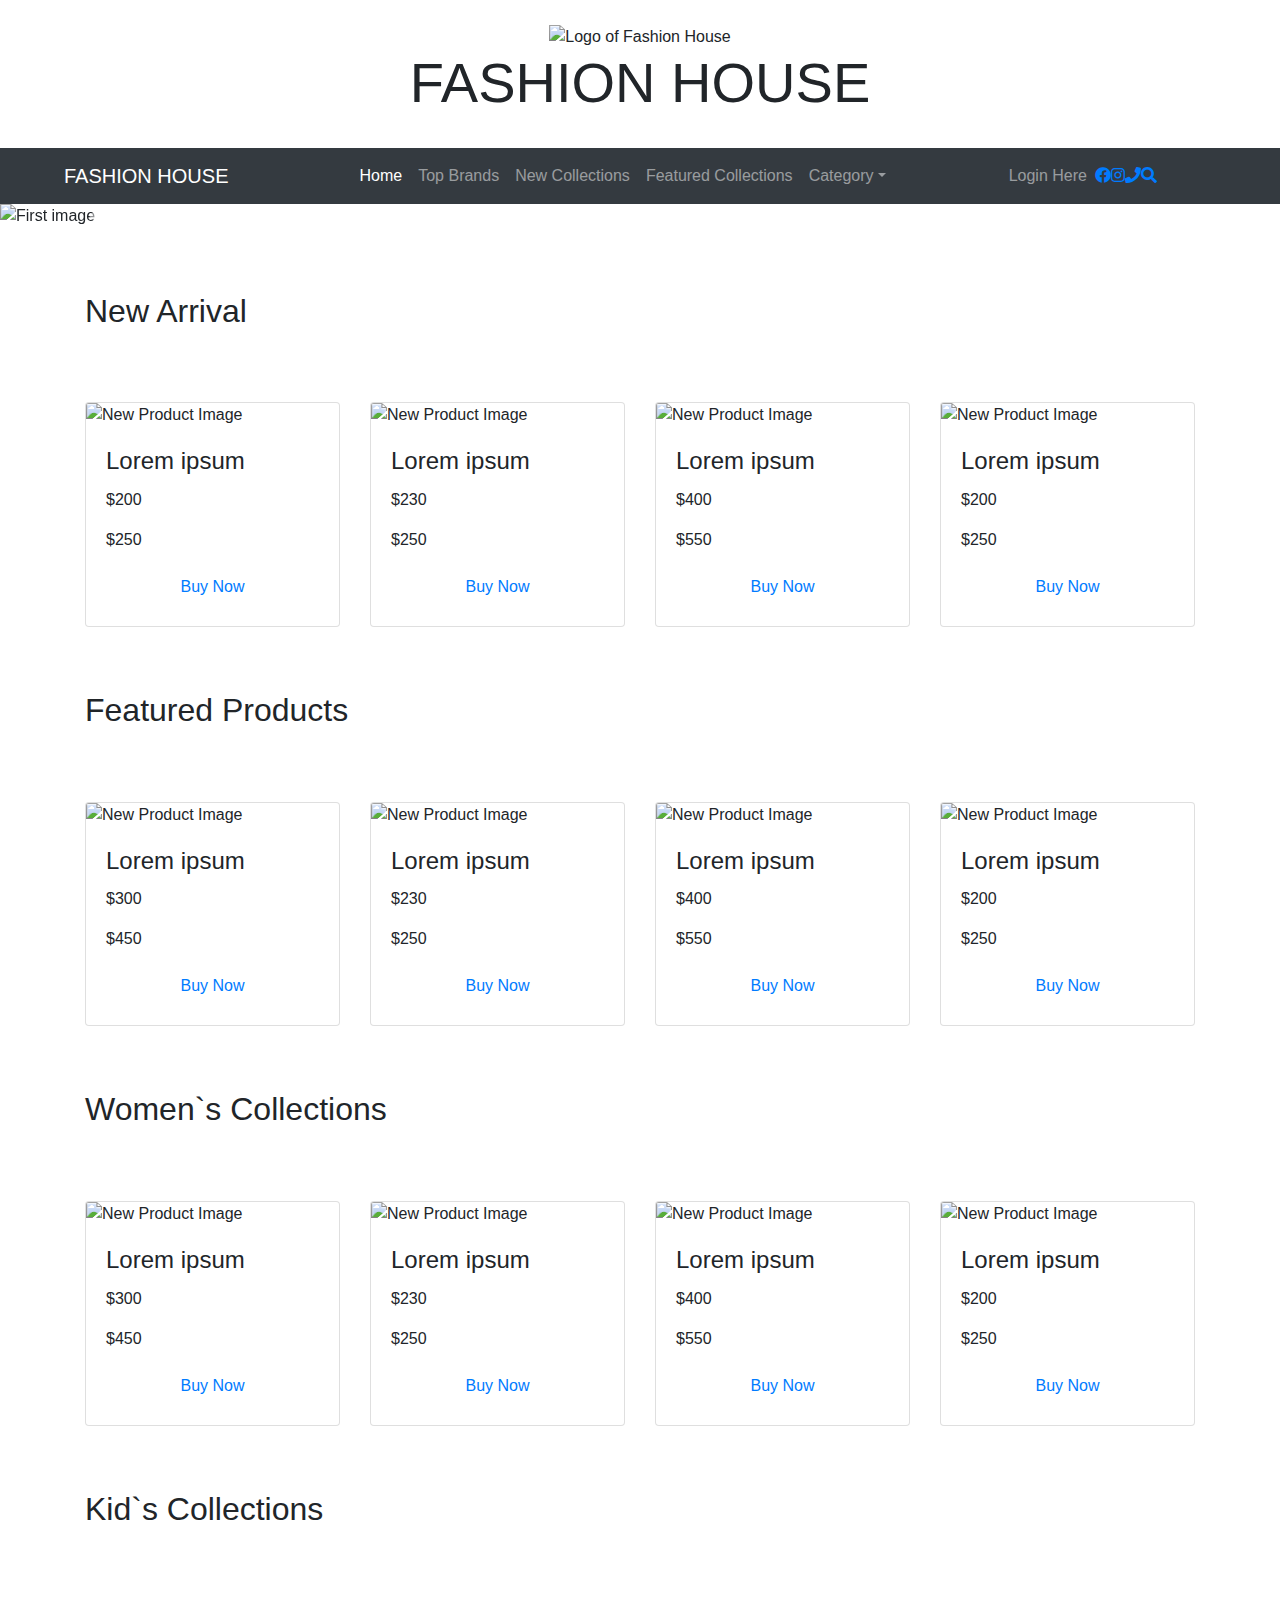
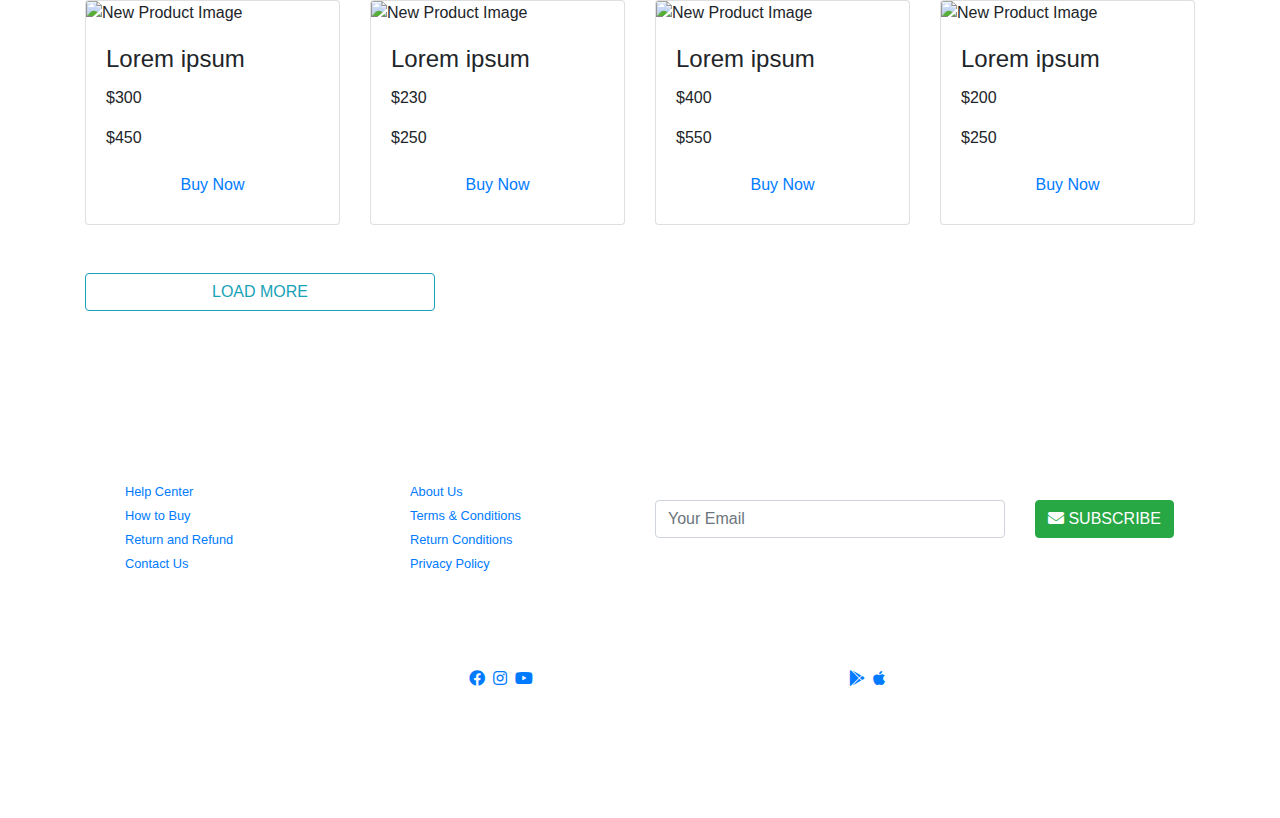
==== index.html @ e8bd5ace "Add files via upload" ====
<!doctype html>
<html lang="en">

<head>
    <title>Home.Fashion House</title>
    <!-- Required meta tags -->
    <meta charset="utf-8">
    <meta name="viewport" content="width=device-width, initial-scale=1, shrink-to-fit=no">

    <!-- Bootstrap CSS -->
    <link rel="stylesheet" href="https://stackpath.bootstrapcdn.com/bootstrap/4.1.3/css/bootstrap.min.css">
    <link rel="stylesheet" href="https://use.fontawesome.com/releases/v5.1.1/css/all.css">
    <link rel="stylesheet" href="https://maxcdn.bootstrapcdn.com/font-awesome/4.7.0/css/font-awesome.min.css">
    <!-- Main CSS File -->
    <link rel="stylesheet" href="css/style.css">
</head>

<body>

    <!-- BRAND NAME SECTION -->

    <section class="py-4 text-center" id="brand-section">
        <div class="container">
            <div class="row">
                <div class="col text-center">
                    <img src="img/Logo.png" class="img-fluid" alt="Logo of Fashion House">
                    <h1 class="display-4">FASHION <span id="markup">HOUSE</span></h1>
                </div>
            </div>
        </div>
    </section>

    <!-- NAVBAR SECTION -->

    <nav class="navbar navbar-expand-sm navbar-dark bg-dark py-2" id="main-navbar">
        <button class="navbar-toggler d-lg-none" type="button" data-toggle="collapse" data-target="#collapsibleNavId" aria-controls="collapsibleNavId" aria-expanded="false" aria-label="Toggle navigation">
            <span class="navbar-toggler-icon"></span>
        </button>
        <a class="navbar-brand ml-5" href="index.html">FASHION <span id="markup">HOUSE</span></a>
        <div class="collapse navbar-collapse" id="collapsibleNavId">
            <ul class="navbar-nav mx-auto">
                <li class="nav-item active">
                    <a class="nav-link" href="#">Home <span class="sr-only">(current)</span></a>
                </li>
                <li class="nav-item">
                    <a class="nav-link" href="#">Top Brands</a>
                </li>
                <li class="nav-item">
                    <a class="nav-link" href="#">New Collections</a>
                </li>
                <li class="nav-item">
                    <a class="nav-link" href="#">Featured Collections</a>
                </li>
                <li class="nav-item dropdown">
                    <a class="nav-link dropdown-toggle" href="#" id="dropdownId" data-toggle="dropdown" aria-haspopup="true" aria-expanded="false">Category</a>
                    <div class="dropdown-menu" aria-labelledby="dropdownId">
                        <a class="dropdown-item" href="#">Women`s Colloections</a>
                        <a class="dropdown-item" href="#">Men`s Collections</a>
                        <a class="dropdown-item" href="#">Kids Collections</a>
                    </div>
                </li>
            </ul>

            <ul class="navbar-nav mr-auto">
                <li class="nav-item" id="user-login">
                    <a class="nav-link" href="#">Login Here</a>
                </li>
                <li class="nav-item mt-2">
                    <a href="#" id="social-icon"><i class="fab fa-facebook-f"></i></a>
                </li>
                <li class="nav-item mt-2">
                    <a href="#" id="social-icon"><i class="fab fa-instagram"></i></a>
                </li>
                <li class="nav-item mt-2">
                    <a href="#" id="social-icon"><i class="fas fa-phone"></i></a>
                </li>
                </li>
                <li class="nav-item mt-2">
                    <a href="#" id="social-icon" data-toggle="modal" data-target="#modelId"><i class="fas fa-search"></i></a>
                </li>

            </ul>
        </div>
    </nav>

    <!-- SHOWCASE -->

    <section class="d-none d-md-block" id="hero-section">
        <div id="carouselExampleControls" class="carousel slide " data-ride="carousel">
            <div class="carousel-inner">
                <div class="carousel-item active">
                    <img class="d-block w-100" src="img/Hero-Image1.PNG" alt="First image">
                </div>
                <div class="carousel-item">
                    <img class="d-block w-100" src="img/Hero-Image2.jpg" alt="Second image">
                </div>
                <div class="carousel-item">
                    <img class="d-block w-100" src="img/Hero-Image3.PNG" alt="Third image">
                </div>
                <div class="carousel-item">
                    <img class="d-block w-100" src="img/Hero-Image4.jpg" alt="Fourth image">
                </div>
            </div>
            <a class="carousel-control-prev" href="#carouselExampleControls" role="button" data-slide="prev">
                <span class="carousel-control-prev-icon" aria-hidden="true"></span>
                <span class="sr-only">Previous</span>
            </a>
            <a class="carousel-control-next" href="#carouselExampleControls" role="button" data-slide="next">
                <span class="carousel-control-next-icon" aria-hidden="true"></span>
                <span class="sr-only">Next</span>
            </a>
        </div>
    </section>

    <section id="new_product" class="py-5">
        <div class="container">
            <div class="header py-3">
                <h2>New Arrival</h2>
            </div>
            <div class="row py-5">
                <div class="col">
                    <div class="card-deck">
                        <div class="card">
                            <img class="card-img-top" src="img/New_product.jpeg" alt="New Product Image">
                            <div class="card-body">
                                <h4 class="card-title">Lorem ipsum</h4>
                                <p class="card-text">$200</p>
                                <p class="card-text" id="discount">$250</p>
                                <a href="#" class="btn btn-block">Buy Now</a>
                            </div>
                        </div>
                        <div class="card">
                            <img class="card-img-top" src="img/New_product9.jpeg" alt="New Product Image">
                            <div class="card-body">
                                <h4 class="card-title">Lorem ipsum</h4>
                                <p class="card-text">$230</p>
                                <p class="card-text" id="discount">$250</p>
                                <a href="#" class="btn btn-block">Buy Now</a>
                            </div>
                        </div>
                        <div class="card">
                            <img class="card-img-top" src="img/New_product5.jpeg" alt="New Product Image">
                            <div class="card-body">
                                <h4 class="card-title">Lorem ipsum</h4>
                                <p class="card-text">$400</p>
                                <p class="card-text" id="discount">$550</p>
                                <a href="#" class="btn btn-block">Buy Now</a>
                            </div>
                        </div>
                        <div class="card">
                            <img class="card-img-top" src="img/New_product10.jpeg" alt="New Product Image">
                            <div class="card-body">
                                <h4 class="card-title">Lorem ipsum</h4>
                                <p class="card-text">$200</p>
                                <p class="card-text" id="discount">$250</p>
                                <a href="#" class="btn btn-block">Buy Now</a>
                            </div>
                        </div>


                    </div>
                </div>
            </div>
            <!-- Second Row -->
            <div class="header py-3">
                <h2>Featured Products</h2>
            </div>
            <div class="row py-5">
                <div class="col">
                    <div class="card-deck">
                        <div class="card">
                            <img class="card-img-top" src="img/New_product8.jpeg" alt="New Product Image">
                            <div class="card-body">
                                <h4 class="card-title">Lorem ipsum</h4>
                                <p class="card-text">$300</p>
                                <p class="card-text" id="discount">$450</p>
                                <a href="#" class="btn btn-block">Buy Now</a>
                            </div>
                        </div>
                        <div class="card">
                            <img class="card-img-top" src="img/New_product11.jpeg" alt="New Product Image">
                            <div class="card-body">
                                <h4 class="card-title">Lorem ipsum</h4>
                                <p class="card-text">$230</p>
                                <p class="card-text" id="discount">$250</p>
                                <a href="#" class="btn btn-block">Buy Now</a>
                            </div>
                        </div>
                        <div class="card">
                            <img class="card-img-top" src="img/New_product12.jpeg" alt="New Product Image">
                            <div class="card-body">
                                <h4 class="card-title">Lorem ipsum</h4>
                                <p class="card-text">$400</p>
                                <p class="card-text" id="discount">$550</p>
                                <a href="#" class="btn btn-block">Buy Now</a>
                            </div>
                        </div>
                        <div class="card">
                            <img class="card-img-top" src="img/New_product13.jpeg" alt="New Product Image">
                            <div class="card-body">
                                <h4 class="card-title">Lorem ipsum</h4>
                                <p class="card-text">$200</p>
                                <p class="card-text" id="discount">$250</p>
                                <a href="#" class="btn btn-block">Buy Now</a>
                            </div>
                        </div>


                    </div>
                </div>
            </div>

            <!-- Third Row -->
            <div class="header py-3">
                <h2>Women`s Collections</h2>
            </div>
            <div class="row py-5">
                <div class="col">
                    <div class="card-deck">
                        <div class="card">
                            <img class="card-img-top" src="img/New_product14.jpg" alt="New Product Image">
                            <div class="card-body">
                                <h4 class="card-title">Lorem ipsum</h4>
                                <p class="card-text">$300</p>
                                <p class="card-text" id="discount">$450</p>
                                <a href="#" class="btn btn-block">Buy Now</a>
                            </div>
                        </div>
                        <div class="card">
                            <img class="card-img-top" src="img/New_product15.jpg" alt="New Product Image">
                            <div class="card-body">
                                <h4 class="card-title">Lorem ipsum</h4>
                                <p class="card-text">$230</p>
                                <p class="card-text" id="discount">$250</p>
                                <a href="#" class="btn btn-block">Buy Now</a>
                            </div>
                        </div>
                        <div class="card">
                            <img class="card-img-top" src="img/New_product16.jpg" alt="New Product Image">
                            <div class="card-body">
                                <h4 class="card-title">Lorem ipsum</h4>
                                <p class="card-text">$400</p>
                                <p class="card-text" id="discount">$550</p>
                                <a href="#" class="btn btn-block">Buy Now</a>
                            </div>
                        </div>
                        <div class="card">
                            <img class="card-img-top" src="img/New_product17.jpg" alt="New Product Image">
                            <div class="card-body">
                                <h4 class="card-title">Lorem ipsum</h4>
                                <p class="card-text">$200</p>
                                <p class="card-text" id="discount">$250</p>
                                <a href="#" class="btn btn-block">Buy Now</a>
                            </div>
                        </div>
                    </div>
                </div>

            </div>

            <!-- Fourth Row -->
            <div class="header py-3">
                <h2>Kid`s Collections</h2>
            </div>
            <div class="row py-5">
                <div class="col">
                    <div class="card-deck">
                        <div class="card">
                            <img class="card-img-top" src="img/Kid_Collection1.jpeg" alt="New Product Image">
                            <div class="card-body">
                                <h4 class="card-title">Lorem ipsum</h4>
                                <p class="card-text">$300</p>
                                <p class="card-text" id="discount">$450</p>
                                <a href="#" class="btn btn-block">Buy Now</a>
                            </div>
                        </div>
                        <div class="card">
                            <img class="card-img-top" src="img/Kid_Collection2.jpeg" alt="New Product Image">
                            <div class="card-body">
                                <h4 class="card-title">Lorem ipsum</h4>
                                <p class="card-text">$230</p>
                                <p class="card-text" id="discount">$250</p>
                                <a href="#" class="btn btn-block">Buy Now</a>
                            </div>
                        </div>
                        <div class="card">
                            <img class="card-img-top" src="img/Kid_Collection3.jpeg" alt="New Product Image">
                            <div class="card-body">
                                <h4 class="card-title">Lorem ipsum</h4>
                                <p class="card-text">$400</p>
                                <p class="card-text" id="discount">$550</p>
                                <a href="#" class="btn btn-block">Buy Now</a>
                            </div>
                        </div>
                        <div class="card">
                            <img class="card-img-top" src="img/Kid_Collection4.jpeg" alt="New Product Image">
                            <div class="card-body">
                                <h4 class="card-title">Lorem ipsum</h4>
                                <p class="card-text">$200</p>
                                <p class="card-text" id="discount">$250</p>
                                <a href="#" class="btn btn-block">Buy Now</a>
                            </div>
                        </div>
                    </div>
                </div>
            </div>
            <div class="row mb-4">
                <div class="col-md-4 text-center">
                    <a href="#" class="btn btn-block btn-outline-info" id="load-more">LOAD MORE</a>
                </div>
            </div>
        </div>
    </section>
    <!-- Main Footer -->
    <section class="pt-5 text-white" id="main-footer">
        <div class="container">
            <div class="row py-3">
                <div class="col-md-3">
                    <h5>Customer Care</h5>
                    <ul>
                        <li>
                            <a href="#"><small>Help Center</small></a>
                        </li>
                        <li>
                            <a href="#"><small>How to Buy</small></a>
                        </li>
                        <li>
                            <a href="#"><small>Return and Refund</small></a>
                        </li>
                        <li>
                            <a href="#"><small>Contact Us</small></a>
                        </li>
                    </ul>
                </div>
                <div class="col-md-3">
                    <h5>FASHION HOUSE</h5>
                    <ul>
                        <li>
                            <a href="#"><small>About Us</small></a>
                        </li>
                        <li>
                            <a href="#"><small>Terms & Conditions</small></a>
                        </li>
                        <li>
                            <a href="#"><small>Return Conditions</small></a>
                        </li>
                        <li>
                            <a href="#"><small>Privacy Policy</small></a>
                        </li>
                    </ul>
                </div>
                <div class="col-md-6">
                    <h4>Get Exclusive Deals and Offers</h4>
                    <div class="row py-3">
                        <div class="col-md-8">
                            <div class="form-group">
                                <input type="email" class="form-control" name="" id="" aria-describedby="helpId" placeholder="Your Email">
                            </div>
                        </div>
                        <div class="col-md-4">
                            <a href="#" class="btn btn-success">
                                <i class="fas fa-envelope"></i> SUBSCRIBE
                            </a>
                        </div>
                    </div>
                </div>
            </div>
            <div class="row py-4">
                <div class="col-md-4">
                    <h5>Payment Method</h5>
                    <div class="d-flex flex-row">
                        <div class="p-1" id="payment-method">
                            <p><i class="fas fa-hand-holding-usd"></i></p>
                        </div>
                        <div class="p-1" id="payment-method">
                            <p><i class="fab fa-cc-mastercard"></i></p>
                        </div>
                        <div class="p-1" id="payment-method">
                            <p><i class="fab fa-cc-visa"></i></p>
                        </div>
                        <div class="p-1" id="payment-method">
                            <p><i class="fab fa-paypal"></i></p>
                        </div>
                        <div class="p-1" id="payment-method">
                            <p><i class="fas fa-university"></i></p>
                        </div>
                    </div>
                </div>
                <div class="col-md-4">
                    <h5>Follow Us</h5>
                    <div class="d-flex flex-row">
                        <div class="p-1" id="social-icon">
                            <a href="#"><i class="fab fa-facebook-f"></i></a>
                        </div>
                        <div class="p-1" id="social-icon">
                            <a href="#"><i class="fab fa-instagram"></i></a>
                        </div>
                        <div class="p-1" id="social-icon">
                            <a href="#"><i class="fab fa-youtube"></i></a>
                        </div>
                    </div>
                </div>
                <div class="col-md-4">
                    <h5>Download our App</h5>
                    <div class="d-flex flex-row">
                        <div class="p-1" id="app-store">
                            <a href="#"><i class="fab fa-google-play"></i></a>
                        </div>
                        <div class="p-1" id="app-store">
                            <a href="#"><i class="fab fa-apple"></i></a>
                        </div>
                    </div>
                </div>
            </div>
            <div class="row pt-3 pb-2 mt-2">
                <div class="col text-center">
                    <h6>All rights are reserved &copy; By FASHION HOUSE</h6>
                    <small>Design & Developed By Touhidul Shawan</small>
                </div>
            </div>
        </div>
    </section>


    <!-- Modal -->
    <div class="modal fade" id="modelId" tabindex="-1" role="dialog" aria-labelledby="modelTitleId" aria-hidden="true">
        <div class="modal-dialog" role="document">
            <div class="modal-content">
                <div class="modal-body py-5 bg-dark text-light">
                    <form action="">
                        <div class="form-group">
                            <input type="text" class="form-control" name="search" id="search" maxlength="50" aria-describedby="helpId" placeholder="Search Here">
                        </div>
                        <a href="#" class="btn btn-outline-info btn-block">Search</a>
                    </form>
                </div>
            </div>
        </div>
    </div>
    <!-- Optional JavaScript -->
    <!-- jQuery first, then Popper.js, then Bootstrap JS -->
    <script src="https://code.jquery.com/jquery-3.3.1.slim.min.js"></script>
    <script src="https://cdnjs.cloudflare.com/ajax/libs/popper.js/1.14.3/umd/popper.min.js"></script>
    <script src="https://stackpath.bootstrapcdn.com/bootstrap/4.1.3/js/bootstrap.min.js"></script>
    <script src="js/script.js"></script>
</body>

</html>
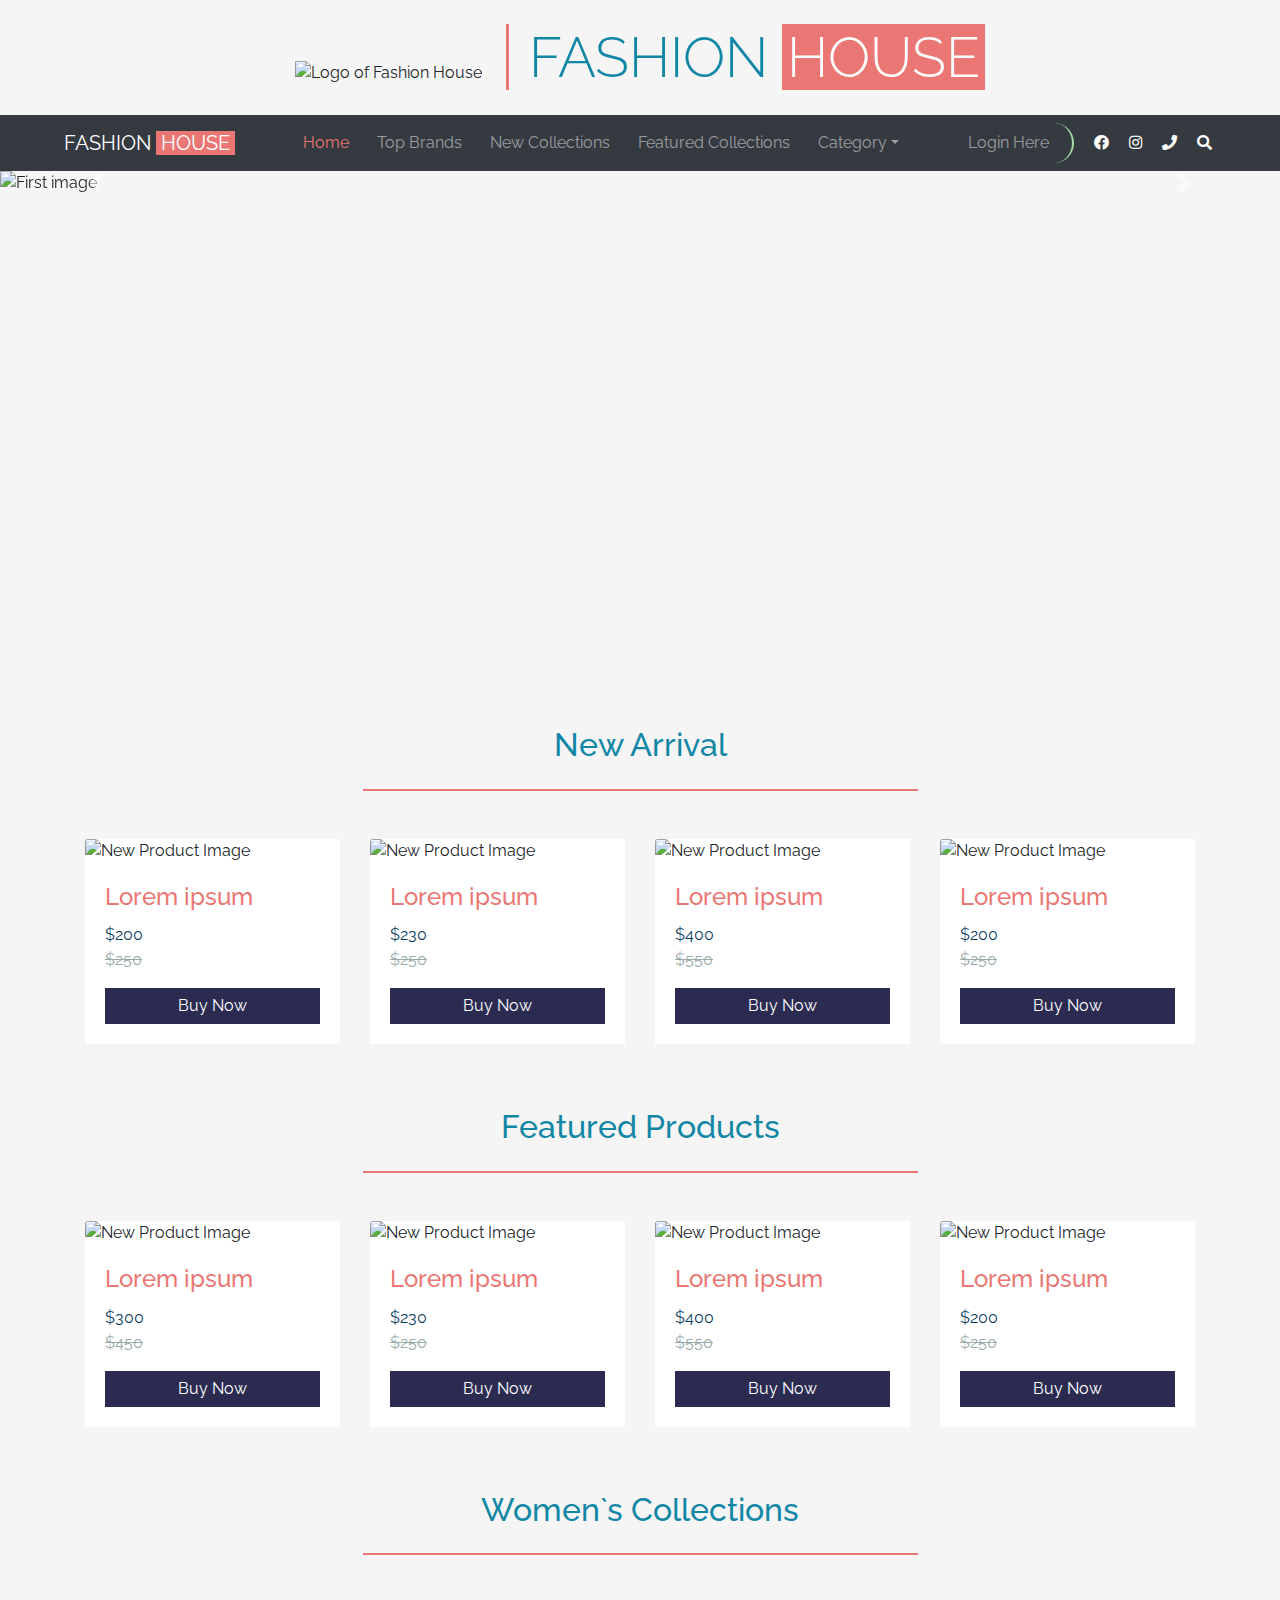
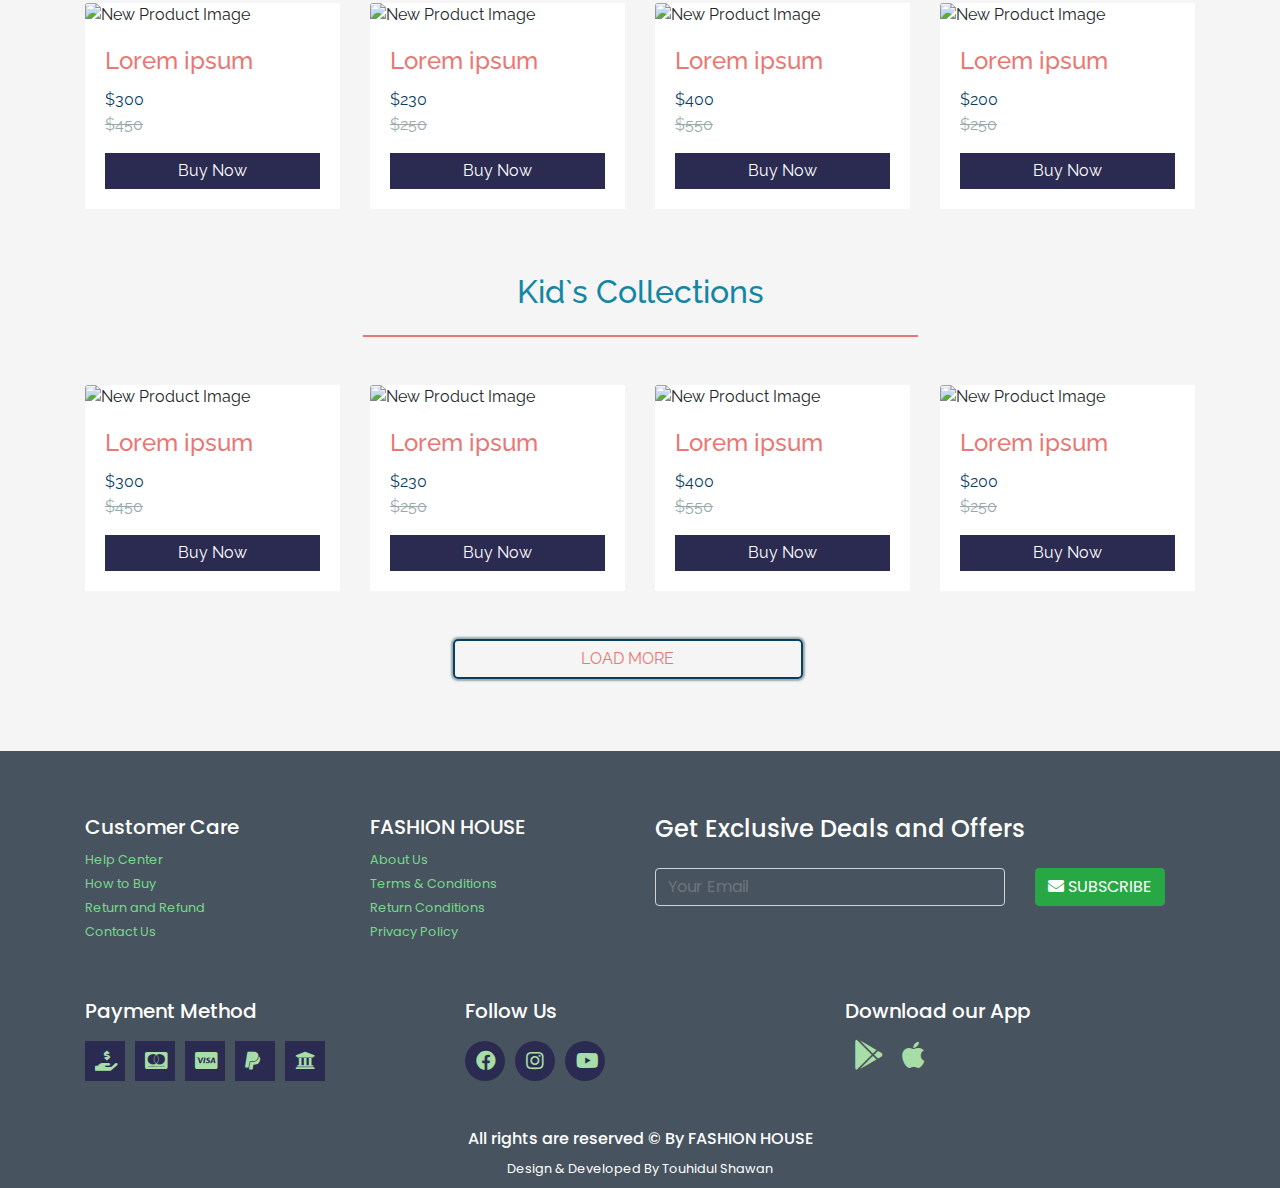
==== commit 7483bb71: "Update index.html" ====
--- a/index.html
+++ b/index.html
@@ -12,7 +12,7 @@
     <link rel="stylesheet" href="https://use.fontawesome.com/releases/v5.1.1/css/all.css">
     <link rel="stylesheet" href="https://maxcdn.bootstrapcdn.com/font-awesome/4.7.0/css/font-awesome.min.css">
     <!-- Main CSS File -->
-    <link rel="stylesheet" href="css/style.css">
+    <link rel="stylesheet" href="src/css/style.css">
 </head>
 
 <body>
@@ -445,4 +445,4 @@
     <script src="js/script.js"></script>
 </body>
 
-</html>+</html>
--- a/src/css/style.css
+++ b/src/css/style.css
@@ -0,0 +1,258 @@
+/*=============================================
+=            All Fonts                        =
+=============================================*/
+@import url("https://fonts.googleapis.com/css?family=Raleway:600");
+@import url("https://fonts.googleapis.com/css?family=Poppins:600");
+/*=============================================
+=            All Colors                       =
+=============================================*/
+/* Overlay */
+body {
+  margin: 0;
+  padding: 0;
+  font-family: "Raleway", sans-serif;
+  background: #F5F5F5;
+}
+
+.sticky {
+  position: fixed;
+  top: 0;
+  width: 100%;
+}
+
+#brand-section {
+  margin: 0 auto;
+}
+
+#brand-section img {
+  width: 100px;
+  height: 100px;
+  display: inline;
+  margin-right: 20px;
+}
+
+#brand-section h1 {
+  display: inline;
+  border-left: 3px solid #ea7773;
+  margin-top: 10px;
+  padding-left: 20px;
+  color: #1287a5;
+}
+
+span#markup {
+  background: #ea7773;
+  padding-left: 5px;
+  padding-right: 5px;
+  color: #ffffff;
+}
+
+#main-navbar {
+  z-index: 1;
+}
+
+#main-navbar ul li a {
+  padding-left: 10px;
+  margin-right: 10px;
+}
+
+#main-navbar ul li a:hover {
+  color: #a7dda7;
+  border-left: 2px solid #a7dda7;
+  border-radius: 50px;
+}
+
+#main-navbar ul i {
+  color: #ffffff;
+  font-size: 15px;
+}
+
+#main-navbar ul a#social-icon:hover {
+  border-left: 0;
+}
+
+#main-navbar ul a#social-icon:hover i {
+  color: #a7dda7;
+}
+
+#main-navbar #user-login {
+  border-right: 2px solid #a7dda7;
+  border-radius: 50px;
+  padding-right: 5px;
+  margin-right: 10px;
+}
+
+#main-navbar .dropdown-menu {
+  background: #343A40;
+}
+
+#main-navbar .dropdown-menu .dropdown-item {
+  color: #99aaab !important;
+}
+
+#main-navbar .dropdown-menu .dropdown-item:hover {
+  background: none !important;
+  color: #a7dda7 !important;
+}
+
+.navbar-dark .navbar-nav .active > .nav-link,
+.navbar-dark .navbar-nav .nav-link.active,
+.navbar-dark .navbar-nav .nav-link.show,
+.navbar-dark .navbar-nav .show > .nav-link {
+  color: #ea7773;
+}
+
+#hero-section {
+  min-height: 491px;
+}
+
+.header {
+  width: 50%;
+  margin: auto;
+  text-align: center;
+  color: #1287a5;
+  border-bottom: 2px solid #ea7773;
+}
+
+#new_product .card {
+  border: none !important;
+  border-radius: 0 !important;
+  -webkit-transition: all 0.3s ease;
+  transition: all 0.3s ease;
+}
+
+#new_product .card:hover {
+  -webkit-box-shadow: 0px 0px 2px 2px #99aaab;
+          box-shadow: 0px 0px 2px 2px #99aaab;
+  cursor: pointer;
+}
+
+#new_product .btn {
+  background: #2b2b52 !important;
+  color: #ffffff;
+  border: none;
+  border-radius: 0px;
+}
+
+#new_product .btn:hover {
+  color: #a7dda7 !important;
+  width: 100%;
+}
+
+#new_product .card-title {
+  color: #ea7773 !important;
+}
+
+#new_product .card-text {
+  color: #0a3d62;
+}
+
+#new_product #discount {
+  margin-top: -15px;
+  color: #99aaab;
+  text-decoration: line-through;
+}
+
+#new_product #load-more {
+  background: none !important;
+  border: 2px solid #0a3d62 !important;
+  border-radius: 5px !important;
+  -webkit-box-shadow: 0px 0px 2px 2px #99aaab !important;
+          box-shadow: 0px 0px 2px 2px #99aaab !important;
+  margin: 0 auto;
+  color: #ea7773;
+  margin-left: 105%;
+  -webkit-transition: background 0.2s ease-in-out;
+  transition: background 0.2s ease-in-out;
+}
+
+#new_product #load-more:hover {
+  background: #0a3d62 !important;
+  color: #ffffff !important;
+}
+
+#main-footer {
+  background: #47535E;
+  font-family: "Poppins", sans-serif;
+}
+
+#main-footer ul {
+  margin-left: -40px;
+}
+
+#main-footer ul li {
+  list-style-type: none;
+}
+
+#main-footer ul li a {
+  text-decoration: none;
+  color: #75DA8B;
+}
+
+#main-footer ul li a:hover {
+  color: #ea7773;
+}
+
+#main-footer .form-group .form-control {
+  background: #47535E !important;
+  color: #75DA8B;
+}
+
+#main-footer .form-group .form-control input[type="email"]:focus {
+  border-color: #a7dda7 !important;
+  -webkit-box-shadow: 0 !important;
+          box-shadow: 0 !important;
+}
+
+#main-footer .form-group .btn-success {
+  color: #fff !important;
+  background-color: #a7dda7 !important;
+  border-color: #a7dda7 !important;
+}
+
+#main-footer #payment-method {
+  width: 40px;
+  height: 40px;
+  margin-top: 10px;
+  margin-right: 10px;
+  background: #2b2b52;
+  padding: 0px 10px !important;
+}
+
+#main-footer #payment-method i {
+  margin-top: 10px;
+  padding-right: 15px;
+  font-size: 20px;
+  color: #a7dda7;
+}
+
+#main-footer #social-icon {
+  width: 40px;
+  height: 40px;
+  margin-top: 10px;
+  margin-right: 10px;
+  background: #2b2b52;
+  border-radius: 50%;
+  padding: 0px 11px !important;
+}
+
+#main-footer #social-icon i {
+  margin-top: 10px;
+  padding-right: 15px;
+  font-size: 20px;
+  color: #a7dda7;
+}
+
+#main-footer #app-store i {
+  font-size: 30px;
+  padding: 5px;
+  color: #a7dda7 !important;
+}
+
+#main-footer #app-store i:hover {
+  color: #99aaab !important;
+}
+
+#social-icon:hover {
+  background: #343A40 !important;
+}
+/*# sourceMappingURL=style.css.map */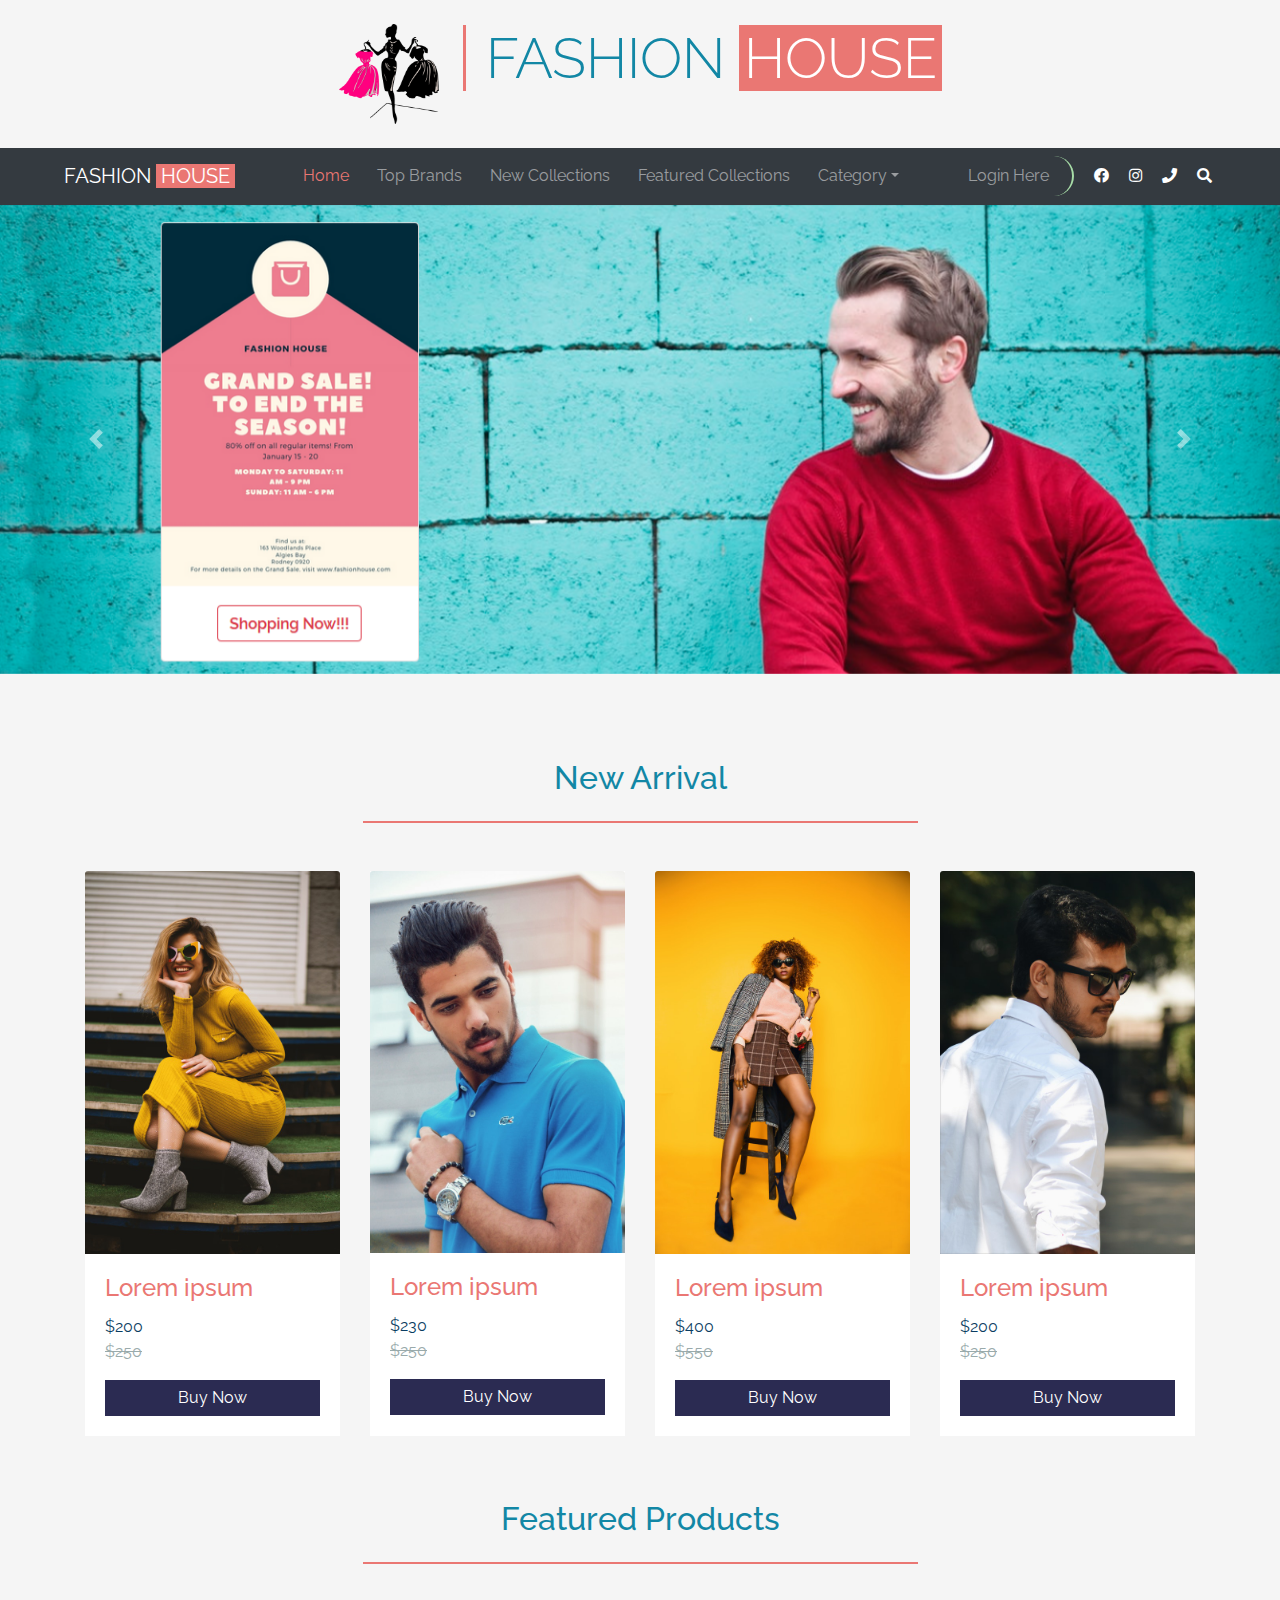
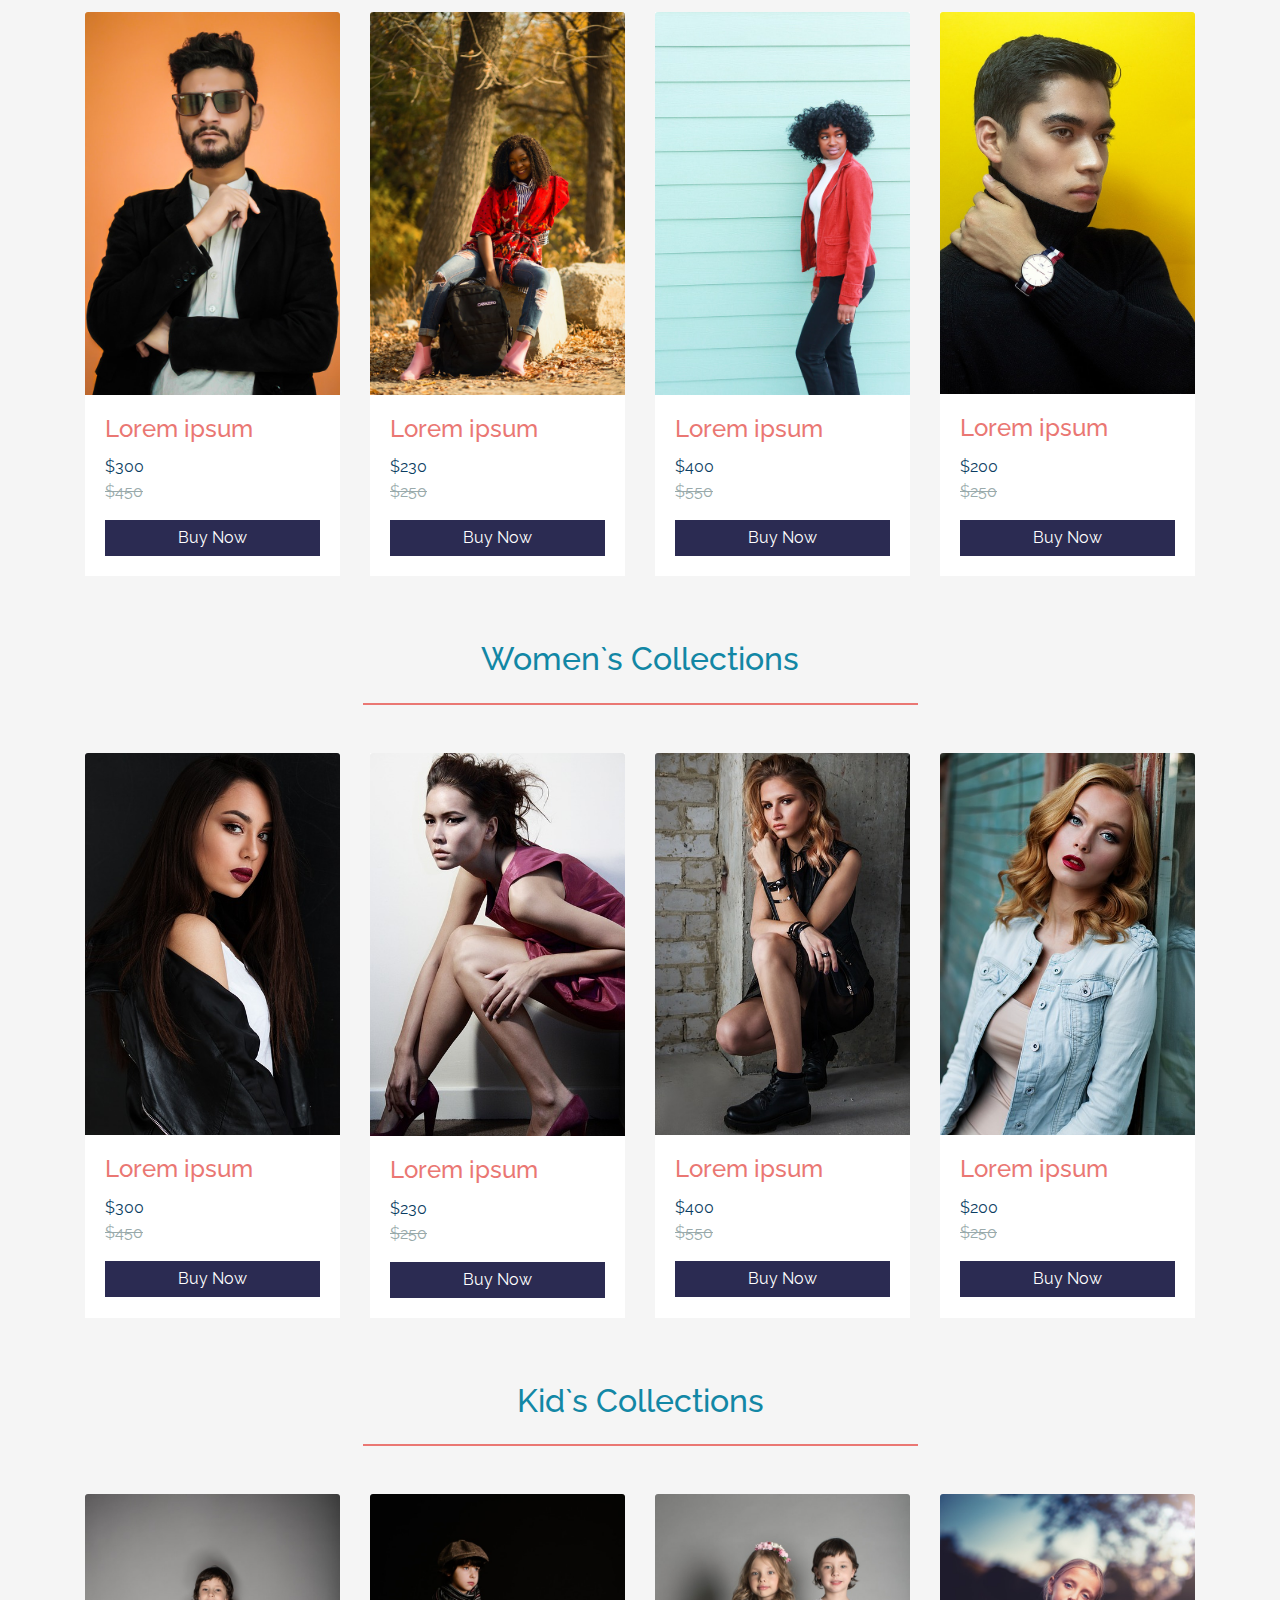
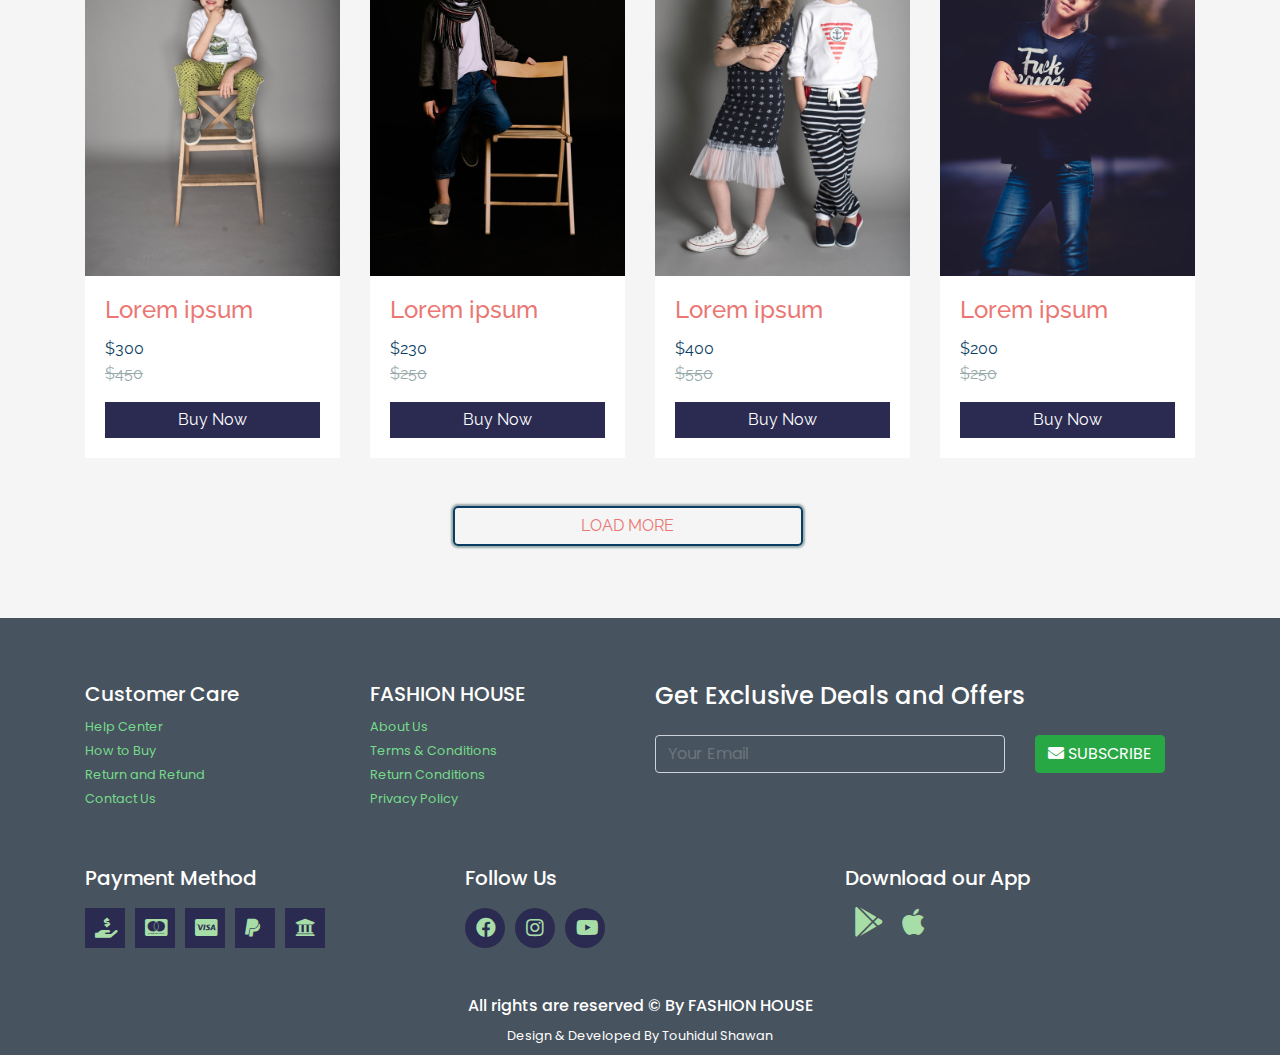
==== commit cbb66153: "Update index.html" ====
--- a/index.html
+++ b/index.html
@@ -23,7 +23,7 @@
         <div class="container">
             <div class="row">
                 <div class="col text-center">
-                    <img src="img/Logo.png" class="img-fluid" alt="Logo of Fashion House">
+                    <img src="src/img/Logo.png" class="img-fluid" alt="Logo of Fashion House">
                     <h1 class="display-4">FASHION <span id="markup">HOUSE</span></h1>
                 </div>
             </div>
@@ -89,16 +89,16 @@
         <div id="carouselExampleControls" class="carousel slide " data-ride="carousel">
             <div class="carousel-inner">
                 <div class="carousel-item active">
-                    <img class="d-block w-100" src="img/Hero-Image1.PNG" alt="First image">
+                    <img class="d-block w-100" src="src/img/Hero-Image1.PNG" alt="First image">
                 </div>
                 <div class="carousel-item">
-                    <img class="d-block w-100" src="img/Hero-Image2.jpg" alt="Second image">
+                    <img class="d-block w-100" src="src/img/Hero-Image2.jpg" alt="Second image">
                 </div>
                 <div class="carousel-item">
-                    <img class="d-block w-100" src="img/Hero-Image3.PNG" alt="Third image">
+                    <img class="d-block w-100" src="src/img/Hero-Image3.PNG" alt="Third image">
                 </div>
                 <div class="carousel-item">
-                    <img class="d-block w-100" src="img/Hero-Image4.jpg" alt="Fourth image">
+                    <img class="d-block w-100" src="src/img/Hero-Image4.jpg" alt="Fourth image">
                 </div>
             </div>
             <a class="carousel-control-prev" href="#carouselExampleControls" role="button" data-slide="prev">
@@ -121,7 +121,7 @@
                 <div class="col">
                     <div class="card-deck">
                         <div class="card">
-                            <img class="card-img-top" src="img/New_product.jpeg" alt="New Product Image">
+                            <img class="card-img-top" src="src/img/New_product.jpeg" alt="New Product Image">
                             <div class="card-body">
                                 <h4 class="card-title">Lorem ipsum</h4>
                                 <p class="card-text">$200</p>
@@ -130,7 +130,7 @@
                             </div>
                         </div>
                         <div class="card">
-                            <img class="card-img-top" src="img/New_product9.jpeg" alt="New Product Image">
+                            <img class="card-img-top" src="src/img/New_product9.jpeg" alt="New Product Image">
                             <div class="card-body">
                                 <h4 class="card-title">Lorem ipsum</h4>
                                 <p class="card-text">$230</p>
@@ -139,7 +139,7 @@
                             </div>
                         </div>
                         <div class="card">
-                            <img class="card-img-top" src="img/New_product5.jpeg" alt="New Product Image">
+                            <img class="card-img-top" src="src/img/New_product5.jpeg" alt="New Product Image">
                             <div class="card-body">
                                 <h4 class="card-title">Lorem ipsum</h4>
                                 <p class="card-text">$400</p>
@@ -148,7 +148,7 @@
                             </div>
                         </div>
                         <div class="card">
-                            <img class="card-img-top" src="img/New_product10.jpeg" alt="New Product Image">
+                            <img class="card-img-top" src="src/img/New_product10.jpeg" alt="New Product Image">
                             <div class="card-body">
                                 <h4 class="card-title">Lorem ipsum</h4>
                                 <p class="card-text">$200</p>
@@ -169,7 +169,7 @@
                 <div class="col">
                     <div class="card-deck">
                         <div class="card">
-                            <img class="card-img-top" src="img/New_product8.jpeg" alt="New Product Image">
+                            <img class="card-img-top" src="src/img/New_product8.jpeg" alt="New Product Image">
                             <div class="card-body">
                                 <h4 class="card-title">Lorem ipsum</h4>
                                 <p class="card-text">$300</p>
@@ -178,7 +178,7 @@
                             </div>
                         </div>
                         <div class="card">
-                            <img class="card-img-top" src="img/New_product11.jpeg" alt="New Product Image">
+                            <img class="card-img-top" src="src/img/New_product11.jpeg" alt="New Product Image">
                             <div class="card-body">
                                 <h4 class="card-title">Lorem ipsum</h4>
                                 <p class="card-text">$230</p>
@@ -187,7 +187,7 @@
                             </div>
                         </div>
                         <div class="card">
-                            <img class="card-img-top" src="img/New_product12.jpeg" alt="New Product Image">
+                            <img class="card-img-top" src="src/img/New_product12.jpeg" alt="New Product Image">
                             <div class="card-body">
                                 <h4 class="card-title">Lorem ipsum</h4>
                                 <p class="card-text">$400</p>
@@ -196,7 +196,7 @@
                             </div>
                         </div>
                         <div class="card">
-                            <img class="card-img-top" src="img/New_product13.jpeg" alt="New Product Image">
+                            <img class="card-img-top" src="src/img/New_product13.jpeg" alt="New Product Image">
                             <div class="card-body">
                                 <h4 class="card-title">Lorem ipsum</h4>
                                 <p class="card-text">$200</p>
@@ -218,7 +218,7 @@
                 <div class="col">
                     <div class="card-deck">
                         <div class="card">
-                            <img class="card-img-top" src="img/New_product14.jpg" alt="New Product Image">
+                            <img class="card-img-top" src="src/img/New_product14.jpg" alt="New Product Image">
                             <div class="card-body">
                                 <h4 class="card-title">Lorem ipsum</h4>
                                 <p class="card-text">$300</p>
@@ -227,7 +227,7 @@
                             </div>
                         </div>
                         <div class="card">
-                            <img class="card-img-top" src="img/New_product15.jpg" alt="New Product Image">
+                            <img class="card-img-top" src="src/img/New_product15.jpg" alt="New Product Image">
                             <div class="card-body">
                                 <h4 class="card-title">Lorem ipsum</h4>
                                 <p class="card-text">$230</p>
@@ -236,7 +236,7 @@
                             </div>
                         </div>
                         <div class="card">
-                            <img class="card-img-top" src="img/New_product16.jpg" alt="New Product Image">
+                            <img class="card-img-top" src="src/img/New_product16.jpg" alt="New Product Image">
                             <div class="card-body">
                                 <h4 class="card-title">Lorem ipsum</h4>
                                 <p class="card-text">$400</p>
@@ -245,7 +245,7 @@
                             </div>
                         </div>
                         <div class="card">
-                            <img class="card-img-top" src="img/New_product17.jpg" alt="New Product Image">
+                            <img class="card-img-top" src="src/img/New_product17.jpg" alt="New Product Image">
                             <div class="card-body">
                                 <h4 class="card-title">Lorem ipsum</h4>
                                 <p class="card-text">$200</p>
@@ -266,7 +266,7 @@
                 <div class="col">
                     <div class="card-deck">
                         <div class="card">
-                            <img class="card-img-top" src="img/Kid_Collection1.jpeg" alt="New Product Image">
+                            <img class="card-img-top" src="src/img/Kid_Collection1.jpeg" alt="New Product Image">
                             <div class="card-body">
                                 <h4 class="card-title">Lorem ipsum</h4>
                                 <p class="card-text">$300</p>
@@ -275,7 +275,7 @@
                             </div>
                         </div>
                         <div class="card">
-                            <img class="card-img-top" src="img/Kid_Collection2.jpeg" alt="New Product Image">
+                            <img class="card-img-top" src="src/img/Kid_Collection2.jpeg" alt="New Product Image">
                             <div class="card-body">
                                 <h4 class="card-title">Lorem ipsum</h4>
                                 <p class="card-text">$230</p>
@@ -284,7 +284,7 @@
                             </div>
                         </div>
                         <div class="card">
-                            <img class="card-img-top" src="img/Kid_Collection3.jpeg" alt="New Product Image">
+                            <img class="card-img-top" src="src/img/Kid_Collection3.jpeg" alt="New Product Image">
                             <div class="card-body">
                                 <h4 class="card-title">Lorem ipsum</h4>
                                 <p class="card-text">$400</p>
@@ -293,7 +293,7 @@
                             </div>
                         </div>
                         <div class="card">
-                            <img class="card-img-top" src="img/Kid_Collection4.jpeg" alt="New Product Image">
+                            <img class="card-img-top" src="src/img/Kid_Collection4.jpeg" alt="New Product Image">
                             <div class="card-body">
                                 <h4 class="card-title">Lorem ipsum</h4>
                                 <p class="card-text">$200</p>
@@ -442,7 +442,7 @@
     <script src="https://code.jquery.com/jquery-3.3.1.slim.min.js"></script>
     <script src="https://cdnjs.cloudflare.com/ajax/libs/popper.js/1.14.3/umd/popper.min.js"></script>
     <script src="https://stackpath.bootstrapcdn.com/bootstrap/4.1.3/js/bootstrap.min.js"></script>
-    <script src="js/script.js"></script>
+    <script src="src/js/script.js"></script>
 </body>
 
 </html>
